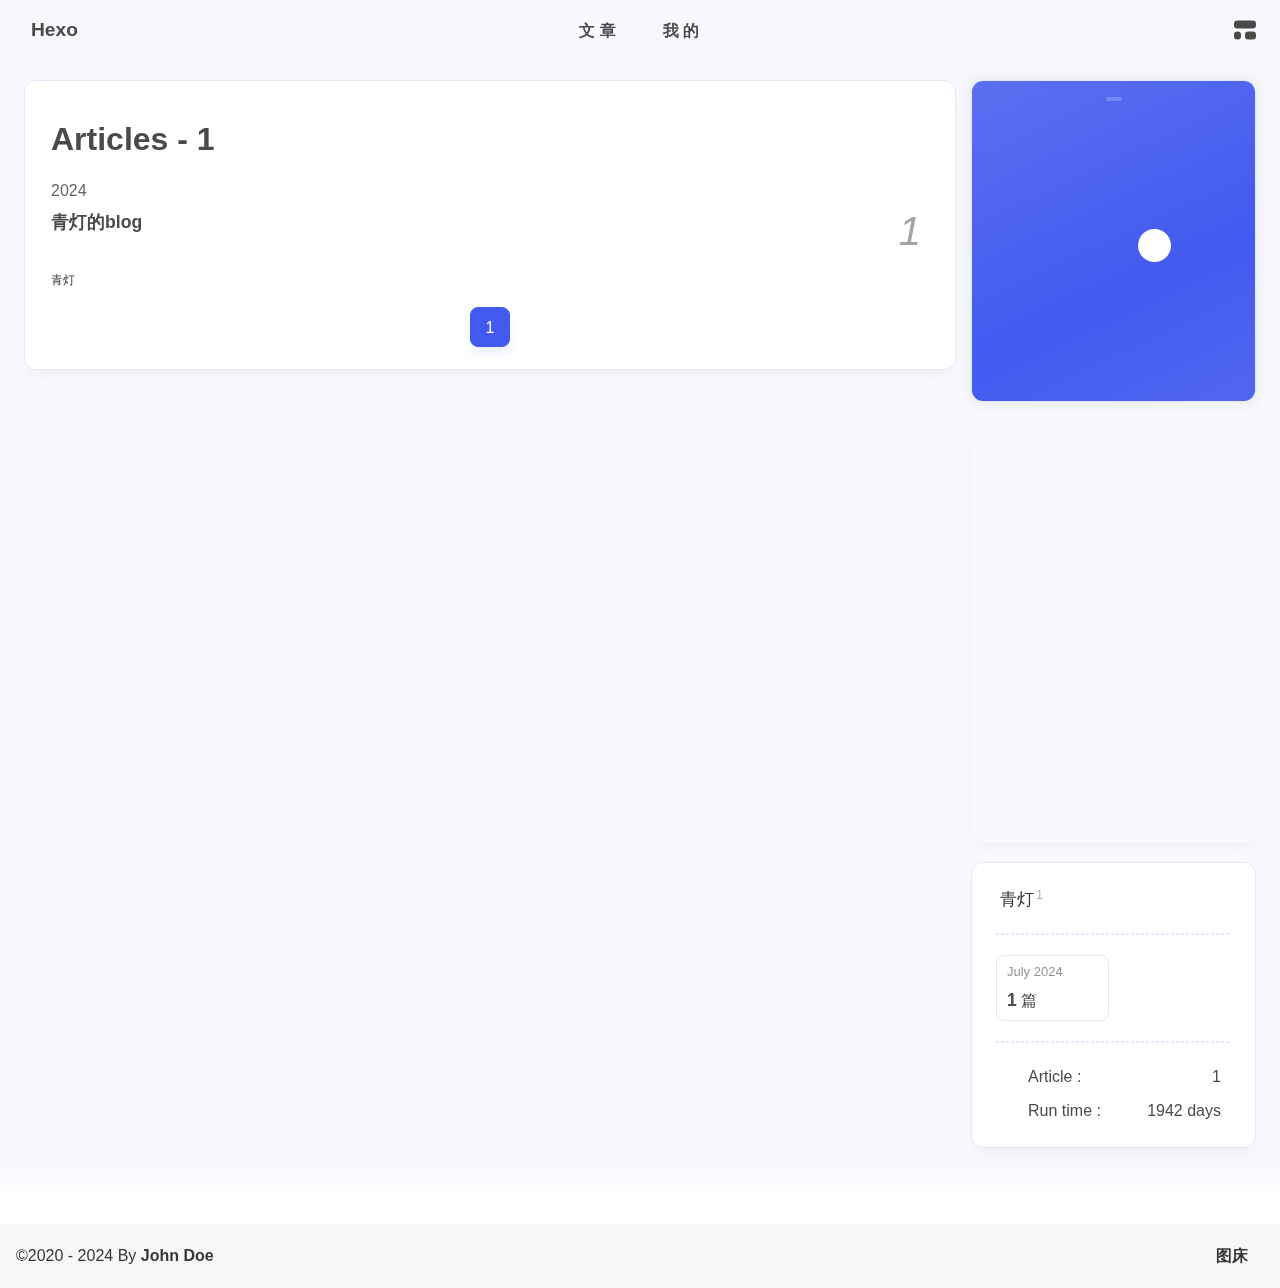
==== archives/index.html @ db9067c5 "Site updated: 2024-07-23 01:41:37" ====
<!DOCTYPE html><html lang="en" data-theme="light"><head><meta charset="UTF-8"><meta http-equiv="X-UA-Compatible" content="IE=edge"><meta name="viewport" content="width=device-width, initial-scale=1.0, user-scalable=no"><title>Archives | Hexo</title><meta name="author" content="John Doe"><meta name="copyright" content="John Doe"><meta name="format-detection" content="telephone=no"><meta name="theme-color" content="#f7f9fe"><meta name="mobile-web-app-capable" content="yes"><meta name="apple-touch-fullscreen" content="yes"><meta name="apple-mobile-web-app-title" content="Archives"><meta name="application-name" content="Archives"><meta name="apple-mobile-web-app-capable" content="yes"><meta name="apple-mobile-web-app-status-bar-style" content="#f7f9fe"><meta property="og:type" content="website"><meta property="og:title" content="Archives"><meta property="og:url" content="http://example.com/archives/index.html"><meta property="og:site_name" content="Hexo"><meta property="og:description" content="Archives"><meta property="og:locale" content="en"><meta property="og:image" content="https://img.1023qdgj.filegear-sg.me/file/e3b84be5303933b3de4b3.png"><meta property="article:author" content="John Doe"><meta property="article:tag"><meta name="twitter:card" content="summary"><meta name="twitter:image" content="https://img.1023qdgj.filegear-sg.me/file/e3b84be5303933b3de4b3.png"><meta name="description" content="Archives"><link rel="shortcut icon" href="/favicon.ico"><link rel="canonical" href="http://example.com/archives/"><link rel="preconnect" href="//cdn.cbd.int"/><meta name="google-site-verification" content="xxx"/><meta name="baidu-site-verification" content="code-xxx"/><meta name="msvalidate.01" content="xxx"/><link rel="stylesheet" href="/css/index.css"><link rel="stylesheet" href="https://cdn.cbd.int/node-snackbar@0.1.16/dist/snackbar.min.css" media="print" onload="this.media='all'"><link rel="stylesheet" href="https://cdn.cbd.int/@fancyapps/ui@5.0.28/dist/fancybox/fancybox.css" media="print" onload="this.media='all'"><script>const GLOBAL_CONFIG = {
  linkPageTop: undefined,
  peoplecanvas: {"enable":true,"img":"https://upload-bbs.miyoushe.com/upload/2023/09/03/125766904/ee23df8517f3c3e3efc4145658269c06_5714860933110284659.png"},
  postHeadAiDescription: {"enable":true,"gptName":"LQwbd","mode":"local","switchBtn":false,"btnLink":"https://afdian.net/item/886a79d4db6711eda42a52540025c377","randomNum":3,"basicWordCount":1000,"key":"xxxx","Referer":"https://xx.xx/"},
  diytitle: {"enable":true,"leaveTitle":"w(ﾟДﾟ)w 沙雕！去哪？！","backTitle":"♪(^∇^*)欢迎肥来！"},
  LA51: undefined,
  greetingBox: undefined,
  twikooEnvId: '',
  commentBarrageConfig:undefined,
  root: '/',
  preloader: {"source":3},
  friends_vue_info: undefined,
  navMusic: true,
  mainTone: {"mode":"api","api":"https://img2color-go.vercel.app/api?img=","cover_change":true},
  authorStatus: {"skills":null},
  algolia: undefined,
  localSearch: undefined,
  translate: {"defaultEncoding":2,"translateDelay":0,"msgToTraditionalChinese":"繁","msgToSimplifiedChinese":"简","rightMenuMsgToTraditionalChinese":"转为繁体","rightMenuMsgToSimplifiedChinese":"转为简体"},
  noticeOutdate: undefined,
  highlight: {"plugin":"highlight.js","highlightCopy":true,"highlightLang":true,"highlightHeightLimit":330},
  copy: {
    success: 'Copy successfully',
    error: 'Copy error',
    noSupport: 'The browser does not support'
  },
  relativeDate: {
    homepage: false,
    simplehomepage: true,
    post: false
  },
  runtime: 'days',
  date_suffix: {
    just: 'Just',
    min: 'minutes ago',
    hour: 'hours ago',
    day: 'days ago',
    month: 'months ago'
  },
  copyright: {"copy":true,"copyrightEbable":false,"limitCount":50,"languages":{"author":"Author: John Doe","link":"Link: ","source":"Source: Hexo","info":"Copyright is owned by the author. For commercial reprints, please contact the author for authorization. For non-commercial reprints, please indicate the source.","copySuccess":"Copy success, copy and reprint please mark the address of this article"}},
  lightbox: 'fancybox',
  Snackbar: {"chs_to_cht":"Traditional Chinese Activated Manually","cht_to_chs":"Simplified Chinese Activated Manually","day_to_night":"Dark Mode Activated Manually","night_to_day":"Light Mode Activated Manually","bgLight":"#425AEF","bgDark":"#1f1f1f","position":"top-center"},
  source: {
    justifiedGallery: {
      js: 'https://cdn.cbd.int/flickr-justified-gallery@2.1.2/dist/fjGallery.min.js',
      css: 'https://cdn.cbd.int/flickr-justified-gallery@2.1.2/dist/fjGallery.css'
    }
  },
  isPhotoFigcaption: false,
  islazyload: true,
  isAnchor: false,
  shortcutKey: undefined,
  autoDarkmode: true
}</script><script id="config-diff">var GLOBAL_CONFIG_SITE = {
  configTitle: 'Hexo',
  title: 'Archives',
  postAI: '',
  pageFillDescription: '',
  isPost: false,
  isHome: false,
  isHighlightShrink: false,
  isToc: false,
  postUpdate: '2024-07-23 01:41:35',
  postMainColor: '',
}</script><noscript><style type="text/css">
  #nav {
    opacity: 1
  }
  .justified-gallery img {
    opacity: 1
  }

  #recent-posts time,
  #post-meta time {
    display: inline !important
  }
</style></noscript><script>(win=>{
      win.saveToLocal = {
        set: (key, value, ttl) => {
          if (ttl === 0) return
          const now = Date.now()
          const expiry = now + ttl * 86400000
          const item = {
            value,
            expiry
          }
          localStorage.setItem(key, JSON.stringify(item))
        },
      
        get: key => {
          const itemStr = localStorage.getItem(key)
      
          if (!itemStr) {
            return undefined
          }
          const item = JSON.parse(itemStr)
          const now = Date.now()
      
          if (now > item.expiry) {
            localStorage.removeItem(key)
            return undefined
          }
          return item.value
        }
      }
    
      win.getScript = (url, attr = {}) => new Promise((resolve, reject) => {
        const script = document.createElement('script')
        script.src = url
        script.async = true
        script.onerror = reject
        script.onload = script.onreadystatechange = function() {
          const loadState = this.readyState
          if (loadState && loadState !== 'loaded' && loadState !== 'complete') return
          script.onload = script.onreadystatechange = null
          resolve()
        }

        Object.keys(attr).forEach(key => {
          script.setAttribute(key, attr[key])
        })

        document.head.appendChild(script)
      })
    
      win.getCSS = (url, id = false) => new Promise((resolve, reject) => {
        const link = document.createElement('link')
        link.rel = 'stylesheet'
        link.href = url
        if (id) link.id = id
        link.onerror = reject
        link.onload = link.onreadystatechange = function() {
          const loadState = this.readyState
          if (loadState && loadState !== 'loaded' && loadState !== 'complete') return
          link.onload = link.onreadystatechange = null
          resolve()
        }
        document.head.appendChild(link)
      })
    
      win.activateDarkMode = () => {
        document.documentElement.setAttribute('data-theme', 'dark')
        if (document.querySelector('meta[name="theme-color"]') !== null) {
          document.querySelector('meta[name="theme-color"]').setAttribute('content', '#18171d')
        }
      }
      win.activateLightMode = () => {
        document.documentElement.setAttribute('data-theme', 'light')
        if (document.querySelector('meta[name="theme-color"]') !== null) {
          document.querySelector('meta[name="theme-color"]').setAttribute('content', '#f7f9fe')
        }
      }
      const t = saveToLocal.get('theme')
    
          const isDarkMode = window.matchMedia('(prefers-color-scheme: dark)').matches
          const isLightMode = window.matchMedia('(prefers-color-scheme: light)').matches
          const isNotSpecified = window.matchMedia('(prefers-color-scheme: no-preference)').matches
          const hasNoSupport = !isDarkMode && !isLightMode && !isNotSpecified

          if (t === undefined) {
            if (isLightMode) activateLightMode()
            else if (isDarkMode) activateDarkMode()
            else if (isNotSpecified || hasNoSupport) {
              const now = new Date()
              const hour = now.getHours()
              const isNight = hour <= 6 || hour >= 18
              isNight ? activateDarkMode() : activateLightMode()
            }
            window.matchMedia('(prefers-color-scheme: dark)').addListener(e => {
              if (saveToLocal.get('theme') === undefined) {
                e.matches ? activateDarkMode() : activateLightMode()
              }
            })
          } else if (t === 'light') activateLightMode()
          else activateDarkMode()
        
      const asideStatus = saveToLocal.get('aside-status')
      if (asideStatus !== undefined) {
        if (asideStatus === 'hide') {
          document.documentElement.classList.add('hide-aside')
        } else {
          document.documentElement.classList.remove('hide-aside')
        }
      }
    
      const detectApple = () => {
        if(/iPad|iPhone|iPod|Macintosh/.test(navigator.userAgent)){
          document.documentElement.classList.add('apple')
        }
      }
      detectApple()
    })(window)</script><meta name="generator" content="Hexo 7.3.0"></head><body data-type="anzhiyu"><div id="web_bg"></div><div id="an_music_bg"></div><div id="loading-box" onclick="document.getElementById(&quot;loading-box&quot;).classList.add(&quot;loaded&quot;)"><div class="loading-bg"><img class="loading-img nolazyload" alt="加载头像" src="https://img.1023qdgj.filegear-sg.me/file/e3b84be5303933b3de4b3.png"/><div class="loading-image-dot"></div></div></div><script>const preloader = {
  endLoading: () => {
    document.getElementById('loading-box').classList.add("loaded");
  },
  initLoading: () => {
    document.getElementById('loading-box').classList.remove("loaded")
  }
}
window.addEventListener('load',()=> { preloader.endLoading() })
setTimeout(function(){preloader.endLoading();},10000)

if (true) {
  document.addEventListener('pjax:send', () => { preloader.initLoading() })
  document.addEventListener('pjax:complete', () => { preloader.endLoading() })
}</script><link rel="stylesheet" href="https://cdn.cbd.int/anzhiyu-theme-static@1.1.10/progress_bar/progress_bar.css"/><script async="async" src="https://cdn.cbd.int/pace-js@1.2.4/pace.min.js" data-pace-options="{ &quot;restartOnRequestAfter&quot;:false,&quot;eventLag&quot;:false}"></script><div class="page" id="body-wrap"><header class="not-top-img" id="page-header"><nav id="nav"><div id="nav-group"><span id="blog_name"><a id="site-name" href="/" accesskey="h"><div class="title">Hexo</div><i class="anzhiyufont anzhiyu-icon-house-chimney"></i></a></span><div class="mask-name-container"><div id="name-container"><a id="page-name" href="javascript:anzhiyu.scrollToDest(0, 500)">PAGE_NAME</a></div></div><div id="menus"><div class="menus_items"><div class="menus_item"><a class="site-page" href="javascript:void(0);"><span> 文章</span></a><ul class="menus_item_child"><li><a class="site-page child faa-parent animated-hover" href="/archives/"><i class="anzhiyufont anzhiyu-icon-box-archive faa-tada" style="font-size: 0.9em;"></i><span> 隧道</span></a></li><li><a class="site-page child faa-parent animated-hover" href="/categories/"><i class="anzhiyufont anzhiyu-icon-shapes faa-tada" style="font-size: 0.9em;"></i><span> 分类</span></a></li><li><a class="site-page child faa-parent animated-hover" href="/tags/"><i class="anzhiyufont anzhiyu-icon-tags faa-tada" style="font-size: 0.9em;"></i><span> 标签</span></a></li></ul></div><div class="menus_item"><a class="site-page" href="javascript:void(0);"><span> 我的</span></a><ul class="menus_item_child"><li><a class="site-page child faa-parent animated-hover" href="/music/"><i class="anzhiyufont anzhiyu-icon-music faa-tada" style="font-size: 0.9em;"></i><span> 音乐馆</span></a></li><li><a class="site-page child faa-parent animated-hover" href="/bangumis/"><i class="anzhiyufont anzhiyu-icon-bilibili faa-tada" style="font-size: 0.9em;"></i><span> 追番页</span></a></li><li><a class="site-page child faa-parent animated-hover" href="/album/"><i class="anzhiyufont anzhiyu-icon-images faa-tada" style="font-size: 0.9em;"></i><span> 相册集</span></a></li><li><a class="site-page child faa-parent animated-hover" href="/air-conditioner/"><i class="anzhiyufont anzhiyu-icon-fan faa-tada" style="font-size: 0.9em;"></i><span> 小空调</span></a></li></ul></div></div></div><div id="nav-right"><div class="nav-button" id="randomPost_button"><a class="site-page" onclick="toRandomPost()" title="随机前往一个文章" href="javascript:void(0);"><i class="anzhiyufont anzhiyu-icon-dice"></i></a></div><input id="center-console" type="checkbox"/><label class="widget" for="center-console" title="中控台" onclick="anzhiyu.switchConsole();"><i class="left"></i><i class="widget center"></i><i class="widget right"></i></label><div id="console"><div class="console-card-group-reward"><ul class="reward-all console-card"><li class="reward-item"><a href="https://img.1023qdgj.filegear-sg.me/file/df05a58ebeea45a835652.jpg" target="_blank"><img class="post-qr-code-img" alt="微信" src= "[data-uri]" onerror="this.onerror=null,this.src=&quot;/img/404.jpg&quot;" data-lazy-src="https://img.1023qdgj.filegear-sg.me/file/df05a58ebeea45a835652.jpg"/></a><div class="post-qr-code-desc">微信</div></li><li class="reward-item"><a href="https://img.1023qdgj.filegear-sg.me/file/121c579d542caff5b04d5.jpg" target="_blank"><img class="post-qr-code-img" alt="支付宝" src= "[data-uri]" onerror="this.onerror=null,this.src=&quot;/img/404.jpg&quot;" data-lazy-src="https://img.1023qdgj.filegear-sg.me/file/121c579d542caff5b04d5.jpg"/></a><div class="post-qr-code-desc">支付宝</div></li></ul></div><div class="console-card-group"><div class="console-card-group-left"><div class="console-card" id="card-newest-comments"><div class="card-content"><div class="author-content-item-tips">互动</div><span class="author-content-item-title"> Newest Comments</span></div><div class="aside-list"><span>loading...</span></div></div></div><div class="console-card-group-right"><div class="console-card tags"><div class="card-content"><div class="author-content-item-tips">兴趣点</div><span class="author-content-item-title">寻找你感兴趣的领域</span><div class="card-tags"><div class="item-headline"></div><div class="card-tag-cloud"><a href="/tags/%E9%9D%92%E7%81%AF/" style="font-size: 1.05rem;">青灯<sup>1</sup></a></div></div><hr/></div></div><div class="console-card history"><div class="item-headline"><i class="anzhiyufont anzhiyu-icon-box-archiv"></i><span>文章</span></div><div class="card-archives"><div class="item-headline"><i class="anzhiyufont anzhiyu-icon-archive"></i><span>Archives</span></div><ul class="card-archive-list"><li class="card-archive-list-item"><a class="card-archive-list-link" href="/archives/2024/07/"><span class="card-archive-list-date">July 2024</span><div class="card-archive-list-count-group"><span class="card-archive-list-count">1</span><span>篇</span></div></a></li></ul></div><hr/></div></div></div><div class="button-group"><div class="console-btn-item"><a class="darkmode_switchbutton" title="显示模式切换" href="javascript:void(0);"><i class="anzhiyufont anzhiyu-icon-moon"></i></a></div><div class="console-btn-item" id="consoleHideAside" onclick="anzhiyu.hideAsideBtn()" title="边栏显示控制"><a class="asideSwitch"><i class="anzhiyufont anzhiyu-icon-arrows-left-right"></i></a></div><div class="console-btn-item" id="consoleMusic" onclick="anzhiyu.musicToggle()" title="音乐开关"><a class="music-switch"><i class="anzhiyufont anzhiyu-icon-music"></i></a></div></div><div class="console-mask" onclick="anzhiyu.hideConsole()" href="javascript:void(0);"></div></div><div class="nav-button" id="nav-totop"><a class="totopbtn" href="javascript:void(0);"><i class="anzhiyufont anzhiyu-icon-arrow-up"></i><span id="percent" onclick="anzhiyu.scrollToDest(0,500)">0</span></a></div><div id="toggle-menu"><a class="site-page" href="javascript:void(0);" title="切换"><i class="anzhiyufont anzhiyu-icon-bars"></i></a></div></div></div></nav></header><main id="blog-container"><div class="layout" id="content-inner"><div id="archive"><div class="article-sort-title">Articles - 1</div><div class="article-sort"><div class="article-sort-item year"><span>2024</span></div><div class="article-sort-item no-article-cover"><div class="article-sort-item-info"><a class="article-sort-item-title" href="/2024/07/17/%E9%9D%92%E7%81%AF%E7%9A%84blog/" title="青灯的blog">青灯的blog</a><span class="article-sort-item-index">1</span><div class="article-meta-wrap"><span class="article-sort-item-tags"><a class="article-meta__tags" href="/tags/%E9%9D%92%E7%81%AF/" tabindex="-1"> <span> <i class="anzhiyufont anzhiyu-icon-hashtag"></i>青灯</span></a></span><div class="article-sort-item-time"><i class="anzhiyufont anzhiyu-icon-calendar-alt"></i><time class="post-meta-date-created" datetime="2024-07-17T13:26:16.000Z" title="Created 2024-07-17 21:26:16">2024-07-17</time></div></div></div></div></div><nav id="pagination"><div class="pagination"><span class="page-number current">1</span></div></nav></div><div class="aside-content" id="aside-content"><div class="card-widget card-info"><div class="card-content"><div class="author-info__sayhi" id="author-info__sayhi" onclick="anzhiyu.changeSayHelloText()"></div><div class="author-info-avatar"><img class="avatar-img" src= "[data-uri]" onerror="this.onerror=null,this.src=&quot;/img/404.jpg&quot;" data-lazy-src="https://img.1023qdgj.filegear-sg.me/file/e3b84be5303933b3de4b3.png" onerror="this.onerror=null;this.src='/img/friend_404.gif'" alt="avatar"/><div class="author-status"><img class="g-status" src= "[data-uri]" onerror="this.onerror=null,this.src=&quot;/img/404.jpg&quot;" data-lazy-src="https://cdn.jsdelivr.net/gh/zc998800/cdn/face/gif/m20.gif" alt="status"/></div></div><div class="author-info__description"></div></div></div><div class="card-widget anzhiyu-right-widget" id="card-wechat" onclick="null"><div id="flip-wrapper"><div id="flip-content"><div class="face" style="background: url(https://telegraph-image-b6i.pages.dev/file/7848935149db1f6d1d839.png) center center / 100% no-repeat"></div><div class="back face" style="background: url(https://telegraph-image-b6i.pages.dev/file/08dd8e1e0c6928d70edd3.jpg) center center / 100% no-repeat"></div></div></div></div><div class="sticky_layout"><div class="card-widget"><div class="card-tags"><div class="item-headline"></div><div class="card-tag-cloud"><a href="/tags/%E9%9D%92%E7%81%AF/" style="font-size: 1.05rem;">青灯<sup>1</sup></a></div></div><hr/><div class="card-archives"><div class="item-headline"><i class="anzhiyufont anzhiyu-icon-archive"></i><span>Archives</span></div><ul class="card-archive-list"><li class="card-archive-list-item"><a class="card-archive-list-link" href="/archives/2024/07/"><span class="card-archive-list-date">July 2024</span><div class="card-archive-list-count-group"><span class="card-archive-list-count">1</span><span>篇</span></div></a></li></ul></div><hr/><div class="card-webinfo"><div class="item-headline"><i class="anzhiyufont anzhiyu-icon-chart-line"></i><span>Info</span></div><div class="webinfo"><div class="webinfo-item"><div class="webinfo-item-title"><i class="anzhiyufont anzhiyu-icon-file-lines"></i><div class="item-name">Article :</div></div><div class="item-count">1</div></div><div class="webinfo-item"><div class="webinfo-item-title"><i class="anzhiyufont anzhiyu-icon-stopwatch"></i><div class="item-name">Run time :</div></div><div class="item-count" id="runtimeshow" data-publishDate="2021-03-31T16:00:00.000Z"><i class="anzhiyufont anzhiyu-icon-spinner anzhiyu-spin"></i></div></div></div></div></div></div></div></div></main><footer id="footer"><div id="footer-wrap"></div><div id="footer-bar"><div class="footer-bar-links"><div class="footer-bar-left"><div id="footer-bar-tips"><div class="copyright">&copy;2020 - 2024 By <a class="footer-bar-link" href="/" title="John Doe" target="_blank">John Doe</a></div></div><div id="footer-type-tips"></div></div><div class="footer-bar-right"><a class="footer-bar-link" target="_blank" rel="noopener" href="https://img.1023qdgj.filegear-sg.me" title="图床">图床</a></div></div></div></footer></div><div id="sidebar"><div id="menu-mask"></div><div id="sidebar-menus"><div class="sidebar-site-data site-data is-center"><a href="/archives/" title="archive"><div class="headline">Articles</div><div class="length-num">1</div></a><a href="/tags/" title="tag"><div class="headline">Tags</div><div class="length-num">1</div></a><a href="/categories/" title="category"><div class="headline">Categories</div><div class="length-num">0</div></a></div><span class="sidebar-menu-item-title">Function</span><div class="sidebar-menu-item"><a class="darkmode_switchbutton menu-child" href="javascript:void(0);" title="Display Mode"><i class="anzhiyufont anzhiyu-icon-circle-half-stroke"></i><span>Display Mode</span></a></div><div class="back-menu-list-groups"><div class="back-menu-list-group"><div class="back-menu-list-title">网页</div><div class="back-menu-list"><a class="back-menu-item" target="_blank" rel="noopener" href="https://github.com/LQwbd/" title="青灯的GitHub"><img class="back-menu-item-icon" src= "[data-uri]" onerror="this.onerror=null,this.src=&quot;/img/404.jpg&quot;" data-lazy-src="/img/favicon.ico" alt="青灯的GitHub"/><span class="back-menu-item-text">青灯的GitHub</span></a></div></div><div class="back-menu-list-group"><div class="back-menu-list-title">项目</div><div class="back-menu-list"><a class="back-menu-item" target="_blank" rel="noopener" href="https://img.1023qdgj.filegear-sg.me/" title="青灯的图床"><img class="back-menu-item-icon" src= "[data-uri]" onerror="this.onerror=null,this.src=&quot;/img/404.jpg&quot;" data-lazy-src="https://image.anheyu.com/favicon.ico" alt="青灯的图床"/><span class="back-menu-item-text">青灯的图床</span></a></div></div></div><div class="menus_items"><div class="menus_item"><a class="site-page" href="javascript:void(0);"><span> 文章</span></a><ul class="menus_item_child"><li><a class="site-page child faa-parent animated-hover" href="/archives/"><i class="anzhiyufont anzhiyu-icon-box-archive faa-tada" style="font-size: 0.9em;"></i><span> 隧道</span></a></li><li><a class="site-page child faa-parent animated-hover" href="/categories/"><i class="anzhiyufont anzhiyu-icon-shapes faa-tada" style="font-size: 0.9em;"></i><span> 分类</span></a></li><li><a class="site-page child faa-parent animated-hover" href="/tags/"><i class="anzhiyufont anzhiyu-icon-tags faa-tada" style="font-size: 0.9em;"></i><span> 标签</span></a></li></ul></div><div class="menus_item"><a class="site-page" href="javascript:void(0);"><span> 我的</span></a><ul class="menus_item_child"><li><a class="site-page child faa-parent animated-hover" href="/music/"><i class="anzhiyufont anzhiyu-icon-music faa-tada" style="font-size: 0.9em;"></i><span> 音乐馆</span></a></li><li><a class="site-page child faa-parent animated-hover" href="/bangumis/"><i class="anzhiyufont anzhiyu-icon-bilibili faa-tada" style="font-size: 0.9em;"></i><span> 追番页</span></a></li><li><a class="site-page child faa-parent animated-hover" href="/album/"><i class="anzhiyufont anzhiyu-icon-images faa-tada" style="font-size: 0.9em;"></i><span> 相册集</span></a></li><li><a class="site-page child faa-parent animated-hover" href="/air-conditioner/"><i class="anzhiyufont anzhiyu-icon-fan faa-tada" style="font-size: 0.9em;"></i><span> 小空调</span></a></li></ul></div></div><span class="sidebar-menu-item-title">标签</span><div class="card-tags"><div class="item-headline"></div><div class="card-tag-cloud"><a href="/tags/%E9%9D%92%E7%81%AF/" style="font-size: 0.88rem;">青灯<sup>1</sup></a></div></div><hr/></div></div><div id="rightside"><div id="rightside-config-hide"><button id="translateLink" type="button" title="Switch Between Traditional Chinese And Simplified Chinese">繁</button><button id="darkmode" type="button" title="Switch Between Light And Dark Mode"><i class="anzhiyufont anzhiyu-icon-circle-half-stroke"></i></button><button id="hide-aside-btn" type="button" title="Toggle between single-column and double-column"><i class="anzhiyufont anzhiyu-icon-arrows-left-right"></i></button></div><div id="rightside-config-show"><button id="rightside-config" type="button" title="Setting"><i class="anzhiyufont anzhiyu-icon-gear"></i></button><button id="go-up" type="button" title="Back To Top"><i class="anzhiyufont anzhiyu-icon-arrow-up"></i></button></div></div><div id="nav-music"><a id="nav-music-hoverTips" onclick="anzhiyu.musicToggle()" accesskey="m">播放音乐</a><div id="console-music-bg"></div><meting-js id="1207997785" server="netease" type="playlist" mutex="true" preload="none" theme="var(--anzhiyu-main)" data-lrctype="0" order="random" volume="0.7"></meting-js></div><div id="rightMenu"><div class="rightMenu-group rightMenu-small"><div class="rightMenu-item" id="menu-backward"><i class="anzhiyufont anzhiyu-icon-arrow-left"></i></div><div class="rightMenu-item" id="menu-forward"><i class="anzhiyufont anzhiyu-icon-arrow-right"></i></div><div class="rightMenu-item" id="menu-refresh"><i class="anzhiyufont anzhiyu-icon-arrow-rotate-right" style="font-size: 1rem;"></i></div><div class="rightMenu-item" id="menu-top"><i class="anzhiyufont anzhiyu-icon-arrow-up"></i></div></div><div class="rightMenu-group rightMenu-line rightMenuPlugin"><div class="rightMenu-item" id="menu-copytext"><i class="anzhiyufont anzhiyu-icon-copy"></i><span>复制选中文本</span></div><div class="rightMenu-item" id="menu-pastetext"><i class="anzhiyufont anzhiyu-icon-paste"></i><span>粘贴文本</span></div><a class="rightMenu-item" id="menu-commenttext"><i class="anzhiyufont anzhiyu-icon-comment-medical"></i><span>引用到评论</span></a><div class="rightMenu-item" id="menu-newwindow"><i class="anzhiyufont anzhiyu-icon-window-restore"></i><span>新窗口打开</span></div><div class="rightMenu-item" id="menu-copylink"><i class="anzhiyufont anzhiyu-icon-link"></i><span>复制链接地址</span></div><div class="rightMenu-item" id="menu-copyimg"><i class="anzhiyufont anzhiyu-icon-images"></i><span>复制此图片</span></div><div class="rightMenu-item" id="menu-downloadimg"><i class="anzhiyufont anzhiyu-icon-download"></i><span>下载此图片</span></div><div class="rightMenu-item" id="menu-newwindowimg"><i class="anzhiyufont anzhiyu-icon-window-restore"></i><span>新窗口打开图片</span></div><div class="rightMenu-item" id="menu-search"><i class="anzhiyufont anzhiyu-icon-magnifying-glass"></i><span>站内搜索</span></div><div class="rightMenu-item" id="menu-searchBaidu"><i class="anzhiyufont anzhiyu-icon-magnifying-glass"></i><span>百度搜索</span></div><div class="rightMenu-item" id="menu-music-toggle"><i class="anzhiyufont anzhiyu-icon-play"></i><span>播放音乐</span></div><div class="rightMenu-item" id="menu-music-back"><i class="anzhiyufont anzhiyu-icon-backward"></i><span>切换到上一首</span></div><div class="rightMenu-item" id="menu-music-forward"><i class="anzhiyufont anzhiyu-icon-forward"></i><span>切换到下一首</span></div><div class="rightMenu-item" id="menu-music-playlist" onclick="window.open(&quot;https://y.qq.com/n/ryqq/playlist/1207997785&quot;, &quot;_blank&quot;);" style="display: none;"><i class="anzhiyufont anzhiyu-icon-radio"></i><span>查看所有歌曲</span></div><div class="rightMenu-item" id="menu-music-copyMusicName"><i class="anzhiyufont anzhiyu-icon-copy"></i><span>复制歌名</span></div></div><div class="rightMenu-group rightMenu-line rightMenuOther"><a class="rightMenu-item menu-link" id="menu-randomPost"><i class="anzhiyufont anzhiyu-icon-shuffle"></i><span>随便逛逛</span></a><a class="rightMenu-item menu-link" href="/categories/"><i class="anzhiyufont anzhiyu-icon-cube"></i><span>博客分类</span></a><a class="rightMenu-item menu-link" href="/tags/"><i class="anzhiyufont anzhiyu-icon-tags"></i><span>文章标签</span></a></div><div class="rightMenu-group rightMenu-line rightMenuOther"><a class="rightMenu-item" id="menu-copy" href="javascript:void(0);"><i class="anzhiyufont anzhiyu-icon-copy"></i><span>复制地址</span></a><a class="rightMenu-item" id="menu-commentBarrage" href="javascript:void(0);"><i class="anzhiyufont anzhiyu-icon-message"></i><span class="menu-commentBarrage-text">关闭热评</span></a><a class="rightMenu-item" id="menu-darkmode" href="javascript:void(0);"><i class="anzhiyufont anzhiyu-icon-circle-half-stroke"></i><span class="menu-darkmode-text">深色模式</span></a><a class="rightMenu-item" id="menu-translate" href="javascript:void(0);"><i class="anzhiyufont anzhiyu-icon-language"></i><span>轉為繁體</span></a></div></div><div id="rightmenu-mask"></div><div><script src="/js/utils.js"></script><script src="/js/main.js"></script><script src="/js/tw_cn.js"></script><script src="https://cdn.cbd.int/@fancyapps/ui@5.0.28/dist/fancybox/fancybox.umd.js"></script><script src="https://cdn.cbd.int/instant.page@5.2.0/instantpage.js" type="module"></script><script src="https://cdn.cbd.int/vanilla-lazyload@17.8.5/dist/lazyload.iife.min.js"></script><script src="https://cdn.cbd.int/node-snackbar@0.1.16/dist/snackbar.min.js"></script><canvas id="universe"></canvas><script async src="https://npm.elemecdn.com/anzhiyu-theme-static@1.0.0/dark/dark.js"></script><script>// 消除控制台打印
var HoldLog = console.log;
console.log = function () {};
let now1 = new Date();
queueMicrotask(() => {
  const Log = function () {
    HoldLog.apply(console, arguments);
  }; //在恢复前输出日志
  const grt = new Date("07/07/2024 00:00:00"); //此处修改你的建站时间或者网站上线时间
  now1.setTime(now1.getTime() + 250);
  const days = (now1 - grt) / 1000 / 60 / 60 / 24;
  const dnum = Math.floor(days);
  const ascll = [
    `欢迎使用安知鱼!`,
    `生活明朗, 万物可爱`,
    `
        
       █████╗ ███╗   ██╗███████╗██╗  ██╗██╗██╗   ██╗██╗   ██╗
      ██╔══██╗████╗  ██║╚══███╔╝██║  ██║██║╚██╗ ██╔╝██║   ██║
      ███████║██╔██╗ ██║  ███╔╝ ███████║██║ ╚████╔╝ ██║   ██║
      ██╔══██║██║╚██╗██║ ███╔╝  ██╔══██║██║  ╚██╔╝  ██║   ██║
      ██║  ██║██║ ╚████║███████╗██║  ██║██║   ██║   ╚██████╔╝
      ╚═╝  ╚═╝╚═╝  ╚═══╝╚══════╝╚═╝  ╚═╝╚═╝   ╚═╝    ╚═════╝
        
        `,
    "已上线",
    dnum,
    "天",
    "©2020 By 安知鱼 V1.6.12",
  ];
  const ascll2 = [`NCC2-036`, `调用前置摄像头拍照成功，识别为【小笨蛋】.`, `Photo captured: `, `🤪`];

  setTimeout(
    Log.bind(
      console,
      `\n%c${ascll[0]} %c ${ascll[1]} %c ${ascll[2]} %c${ascll[3]}%c ${ascll[4]}%c ${ascll[5]}\n\n%c ${ascll[6]}\n`,
      "color:#425AEF",
      "",
      "color:#425AEF",
      "color:#425AEF",
      "",
      "color:#425AEF",
      ""
    )
  );
  setTimeout(
    Log.bind(
      console,
      `%c ${ascll2[0]} %c ${ascll2[1]} %c \n${ascll2[2]} %c\n${ascll2[3]}\n`,
      "color:white; background-color:#4fd953",
      "",
      "",
      'background:url("https://npm.elemecdn.com/anzhiyu-blog@1.1.6/img/post/common/tinggge.gif") no-repeat;font-size:450%'
    )
  );

  setTimeout(Log.bind(console, "%c WELCOME %c 你好，小笨蛋.", "color:white; background-color:#4f90d9", ""));

  setTimeout(
    console.warn.bind(
      console,
      "%c ⚡ Powered by 安知鱼 %c 你正在访问 John Doe 的博客.",
      "color:white; background-color:#f0ad4e",
      ""
    )
  );

  setTimeout(Log.bind(console, "%c W23-12 %c 你已打开控制台.", "color:white; background-color:#4f90d9", ""));

  setTimeout(
    console.warn.bind(console, "%c S013-782 %c 你现在正处于监控中.", "color:white; background-color:#d9534f", "")
  );
});</script><script async src="/anzhiyu/random.js"></script><div class="js-pjax"><input type="hidden" name="page-type" id="page-type" value="anzhiyu"></div><script>var visitorMail = "";
</script><script async data-pjax src="https://cdn.cbd.int/anzhiyu-theme-static@1.0.0/waterfall/waterfall.js"></script><script src="https://lf3-cdn-tos.bytecdntp.com/cdn/expire-1-M/qrcodejs/1.0.0/qrcode.min.js"></script><link rel="stylesheet" href="https://cdn.cbd.int/anzhiyu-theme-static@1.1.9/icon/ali_iconfont_css.css"><canvas class="fireworks" mobile="true"></canvas><script src="https://cdn.cbd.int/butterfly-extsrc@1.1.3/dist/fireworks.min.js"></script><script defer="defer" id="fluttering_ribbon" mobile="true" src="https://cdn.cbd.int/butterfly-extsrc@1.1.3/dist/canvas-fluttering-ribbon.min.js"></script><link rel="stylesheet" href="https://cdn.cbd.int/anzhiyu-theme-static@1.0.0/aplayer/APlayer.min.css" media="print" onload="this.media='all'"><script src="https://cdn.cbd.int/anzhiyu-blog-static@1.0.1/js/APlayer.min.js"></script><script src="https://cdn.cbd.int/hexo-anzhiyu-music@1.0.1/assets/js/Meting2.min.js"></script><script src="https://cdn.cbd.int/pjax@0.2.8/pjax.min.js"></script><script>let pjaxSelectors = ["head > title","#config-diff","#body-wrap","#rightside-config-hide","#rightside-config-show",".js-pjax"]
var pjax = new Pjax({
  elements: 'a:not([target="_blank"])',
  selectors: pjaxSelectors,
  cacheBust: false,
  analytics: false,
  scrollRestoration: false
})

document.addEventListener('pjax:send', function () {
  // removeEventListener scroll 
  anzhiyu.removeGlobalFnEvent('pjax')
  anzhiyu.removeGlobalFnEvent('themeChange')

  document.getElementById('rightside').classList.remove('rightside-show')
  
  if (window.aplayers) {
    for (let i = 0; i < window.aplayers.length; i++) {
      if (!window.aplayers[i].options.fixed) {
        window.aplayers[i].destroy()
      }
    }
  }

  typeof typed === 'object' && typed.destroy()

  //reset readmode
  const $bodyClassList = document.body.classList
  $bodyClassList.contains('read-mode') && $bodyClassList.remove('read-mode')
})

document.addEventListener('pjax:complete', function () {
  window.refreshFn()

  document.querySelectorAll('script[data-pjax]').forEach(item => {
    const newScript = document.createElement('script')
    const content = item.text || item.textContent || item.innerHTML || ""
    Array.from(item.attributes).forEach(attr => newScript.setAttribute(attr.name, attr.value))
    newScript.appendChild(document.createTextNode(content))
    item.parentNode.replaceChild(newScript, item)
  })

  GLOBAL_CONFIG.islazyload && window.lazyLoadInstance.update()

  typeof panguInit === 'function' && panguInit()

  // google analytics
  typeof gtag === 'function' && gtag('config', '', {'page_path': window.location.pathname});

  // baidu analytics
  typeof _hmt === 'object' && _hmt.push(['_trackPageview',window.location.pathname]);

  typeof loadMeting === 'function' && document.getElementsByClassName('aplayer').length && loadMeting()

  // prismjs
  typeof Prism === 'object' && Prism.highlightAll()
})

document.addEventListener('pjax:error', e => {
  if (e.request.status === 404) {
    pjax.loadUrl('/404.html')
  }
})</script><script charset="UTF-8" src="https://cdn.cbd.int/anzhiyu-theme-static@1.1.5/accesskey/accesskey.js"></script></div><div id="popup-window"><div class="popup-window-title">通知</div><div class="popup-window-divider"></div><div class="popup-window-content"><div class="popup-tip">你好呀</div><div class="popup-link"><i class="anzhiyufont anzhiyu-icon-arrow-circle-right"></i></div></div></div></body></html>
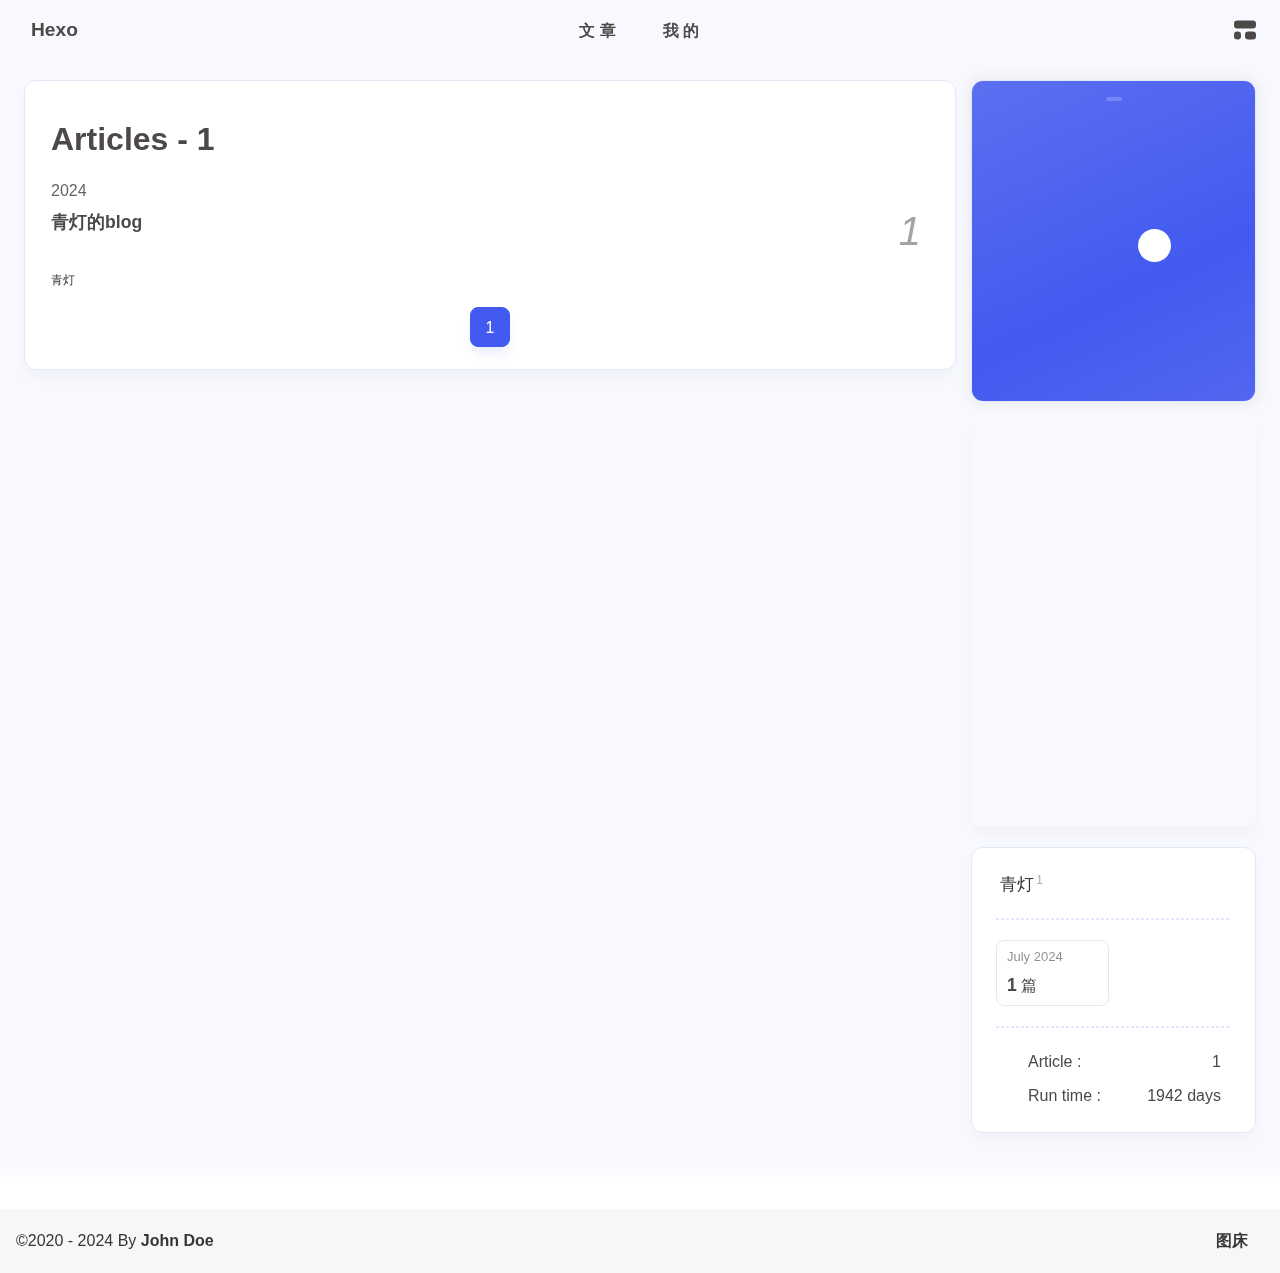
==== commit bf4c1eaa: "Site updated: 2024-07-23 01:42:39" ====
--- a/archives/index.html
+++ b/archives/index.html
@@ -59,7 +59,7 @@
   isHome: false,
   isHighlightShrink: false,
   isToc: false,
-  postUpdate: '2024-07-23 01:41:35',
+  postUpdate: '2024-07-23 01:42:37',
   postMainColor: '',
 }</script><noscript><style type="text/css">
   #nav {
--- a/css/index.css
+++ b/css/index.css
@@ -20444,7 +20444,7 @@
   padding: 0;
   cursor: pointer;
   border: none;
-  height: 420px;
+  height: 405px;
 }
 [data-theme="dark"] #aside-content .card-widget#card-wechat {
   background-color: #ffffff00;
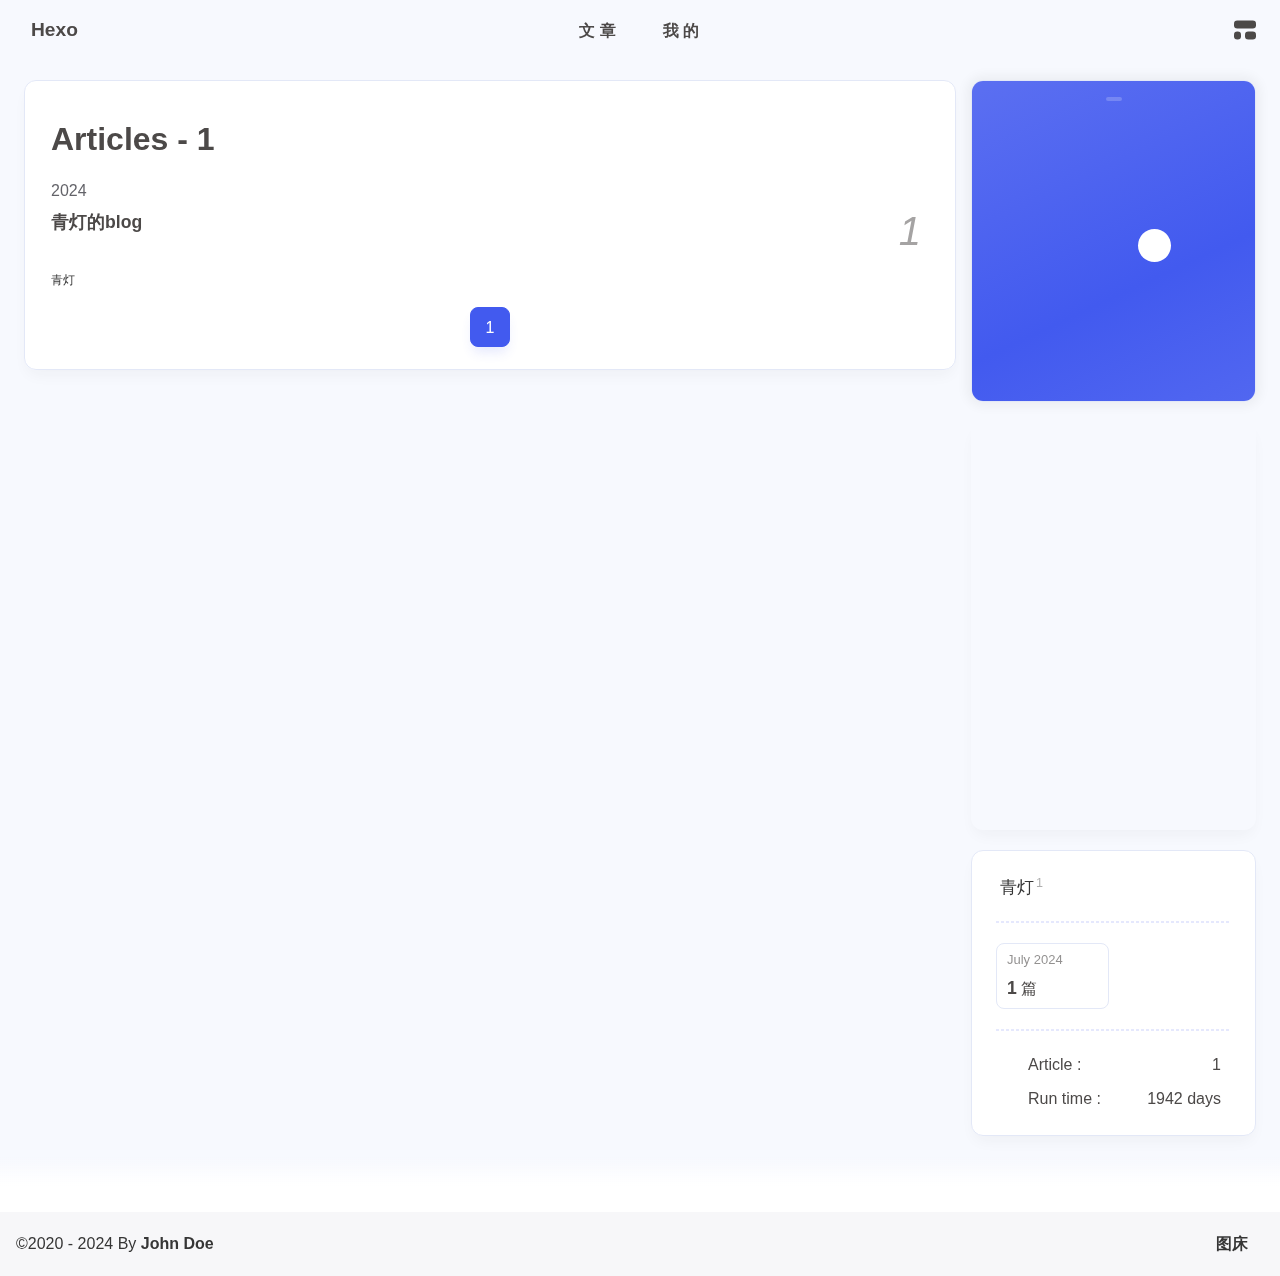
==== commit e279d7e7: "Site updated: 2024-07-23 01:44:38" ====
--- a/archives/index.html
+++ b/archives/index.html
@@ -59,7 +59,7 @@
   isHome: false,
   isHighlightShrink: false,
   isToc: false,
-  postUpdate: '2024-07-23 01:42:37',
+  postUpdate: '2024-07-23 01:44:36',
   postMainColor: '',
 }</script><noscript><style type="text/css">
   #nav {
--- a/css/index.css
+++ b/css/index.css
@@ -20444,7 +20444,7 @@
   padding: 0;
   cursor: pointer;
   border: none;
-  height: 405px;
+  height: 408px;
 }
 [data-theme="dark"] #aside-content .card-widget#card-wechat {
   background-color: #ffffff00;
@@ -20459,7 +20459,7 @@
 #flip-wrapper {
   position: relative;
   width: 350px;
-  height: 420px;
+  height: 408px;
   z-index: 1;
 }
 #flip-content {
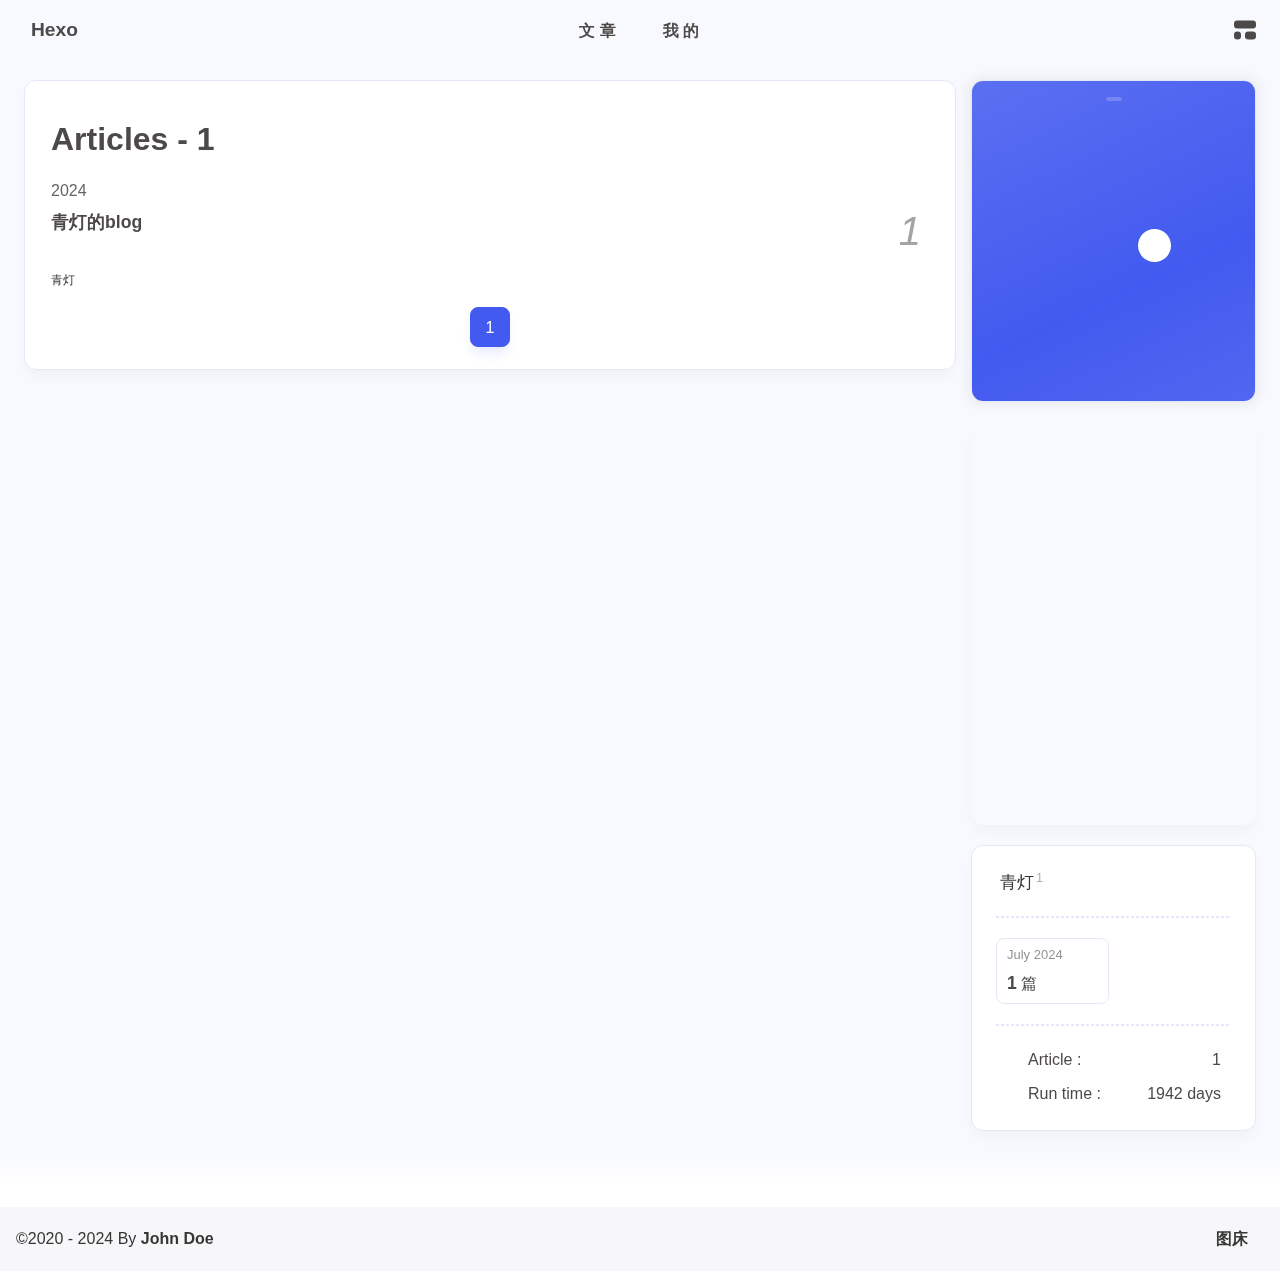
==== commit 57f3043d: "Site updated: 2024-07-23 01:45:33" ====
--- a/archives/index.html
+++ b/archives/index.html
@@ -59,7 +59,7 @@
   isHome: false,
   isHighlightShrink: false,
   isToc: false,
-  postUpdate: '2024-07-23 01:44:36',
+  postUpdate: '2024-07-23 01:45:31',
   postMainColor: '',
 }</script><noscript><style type="text/css">
   #nav {
--- a/css/index.css
+++ b/css/index.css
@@ -20444,7 +20444,7 @@
   padding: 0;
   cursor: pointer;
   border: none;
-  height: 408px;
+  height: 403px;
 }
 [data-theme="dark"] #aside-content .card-widget#card-wechat {
   background-color: #ffffff00;
@@ -20459,7 +20459,7 @@
 #flip-wrapper {
   position: relative;
   width: 350px;
-  height: 408px;
+  height: 403px;
   z-index: 1;
 }
 #flip-content {
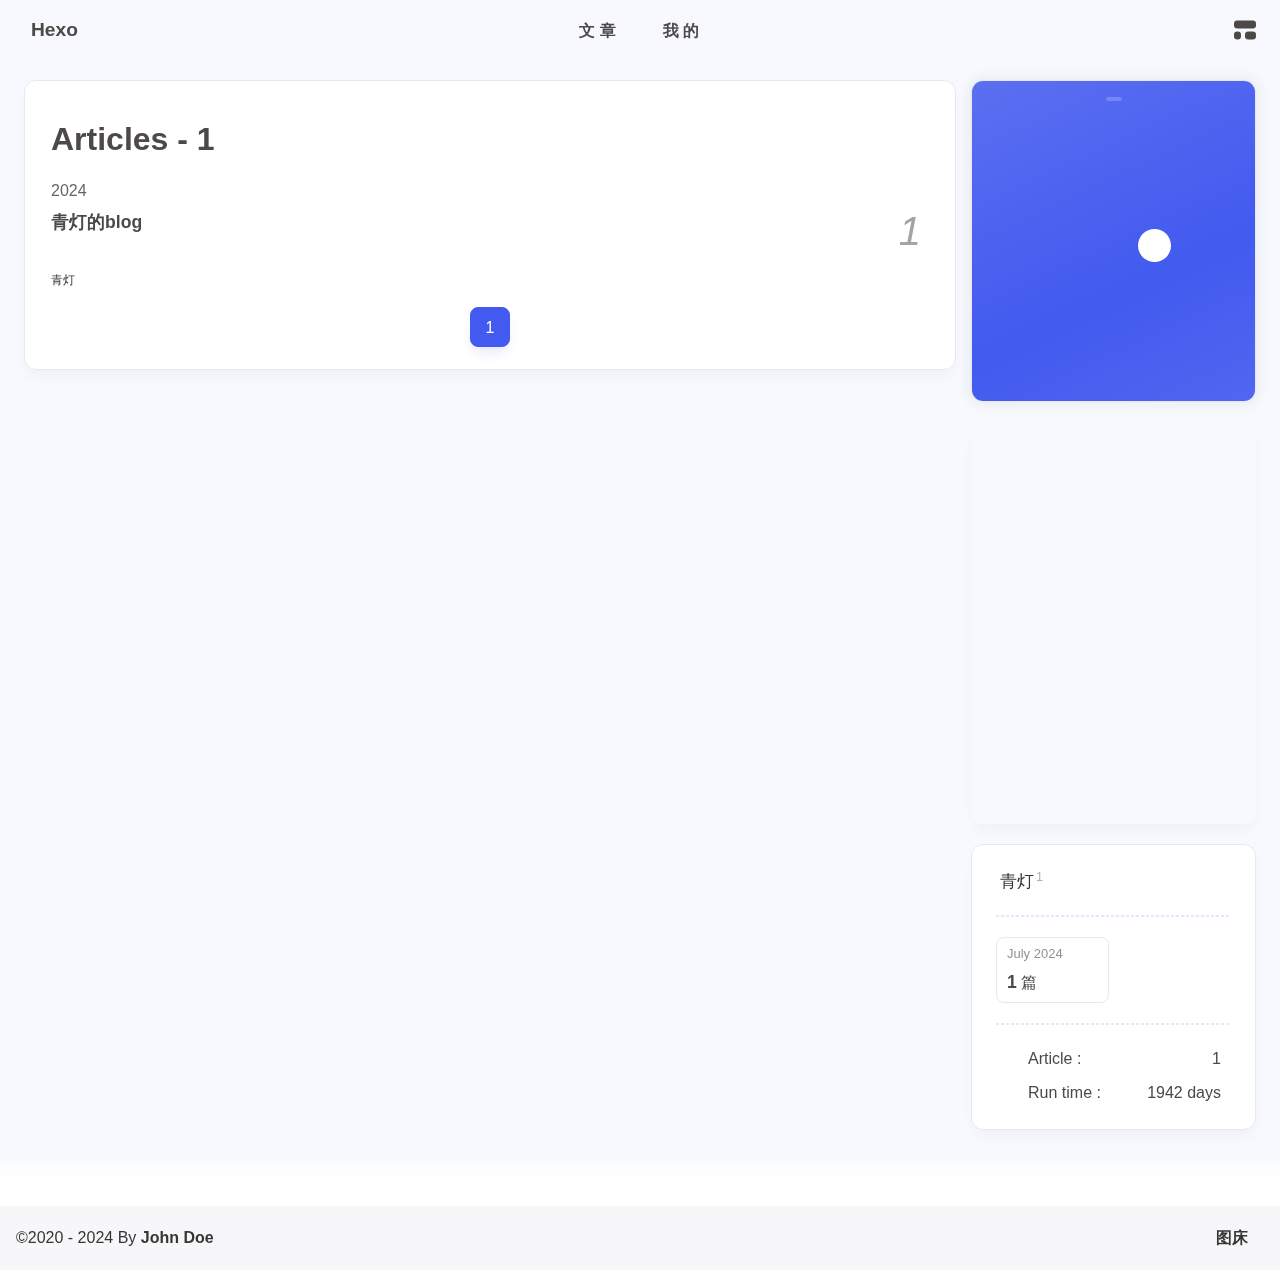
==== commit 9d566a79: "Site updated: 2024-07-23 01:46:28" ====
--- a/archives/index.html
+++ b/archives/index.html
@@ -59,7 +59,7 @@
   isHome: false,
   isHighlightShrink: false,
   isToc: false,
-  postUpdate: '2024-07-23 01:45:31',
+  postUpdate: '2024-07-23 01:46:26',
   postMainColor: '',
 }</script><noscript><style type="text/css">
   #nav {
--- a/css/index.css
+++ b/css/index.css
@@ -20444,7 +20444,7 @@
   padding: 0;
   cursor: pointer;
   border: none;
-  height: 403px;
+  height: 402px;
 }
 [data-theme="dark"] #aside-content .card-widget#card-wechat {
   background-color: #ffffff00;
@@ -20459,7 +20459,7 @@
 #flip-wrapper {
   position: relative;
   width: 350px;
-  height: 403px;
+  height: 402px;
   z-index: 1;
 }
 #flip-content {
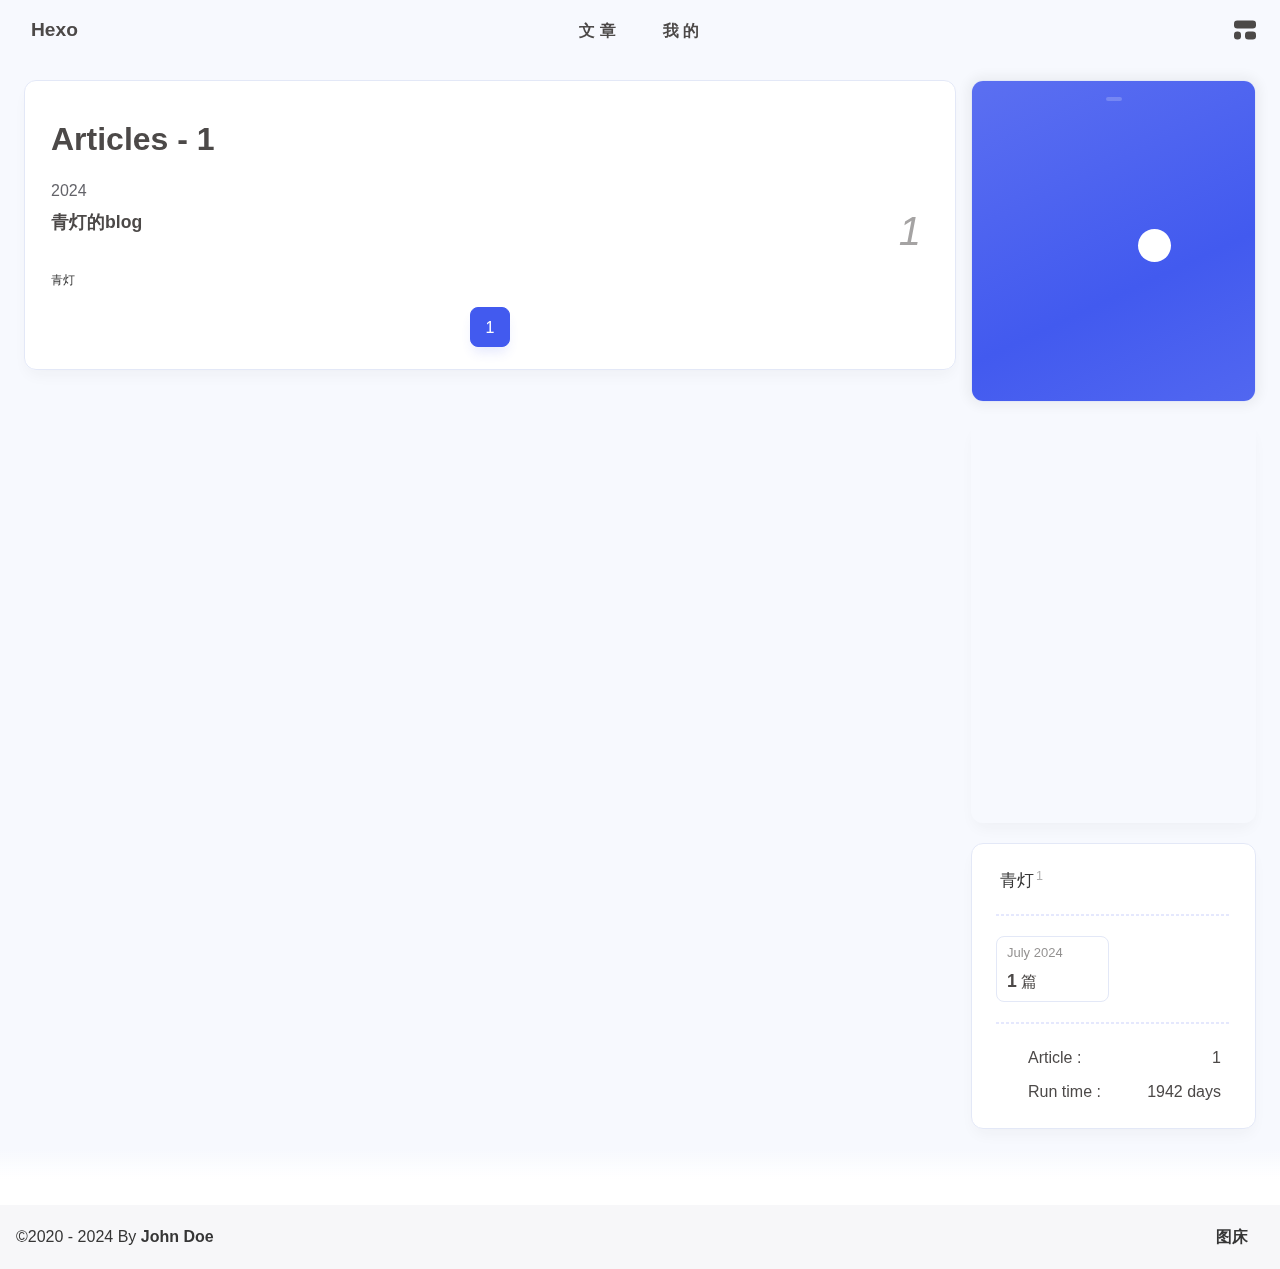
==== commit 23b31cde: "Site updated: 2024-07-23 01:47:19" ====
--- a/archives/index.html
+++ b/archives/index.html
@@ -59,7 +59,7 @@
   isHome: false,
   isHighlightShrink: false,
   isToc: false,
-  postUpdate: '2024-07-23 01:46:26',
+  postUpdate: '2024-07-23 01:47:17',
   postMainColor: '',
 }</script><noscript><style type="text/css">
   #nav {
--- a/css/index.css
+++ b/css/index.css
@@ -20444,7 +20444,7 @@
   padding: 0;
   cursor: pointer;
   border: none;
-  height: 402px;
+  height: 401px;
 }
 [data-theme="dark"] #aside-content .card-widget#card-wechat {
   background-color: #ffffff00;
@@ -20459,7 +20459,7 @@
 #flip-wrapper {
   position: relative;
   width: 350px;
-  height: 402px;
+  height: 401px;
   z-index: 1;
 }
 #flip-content {
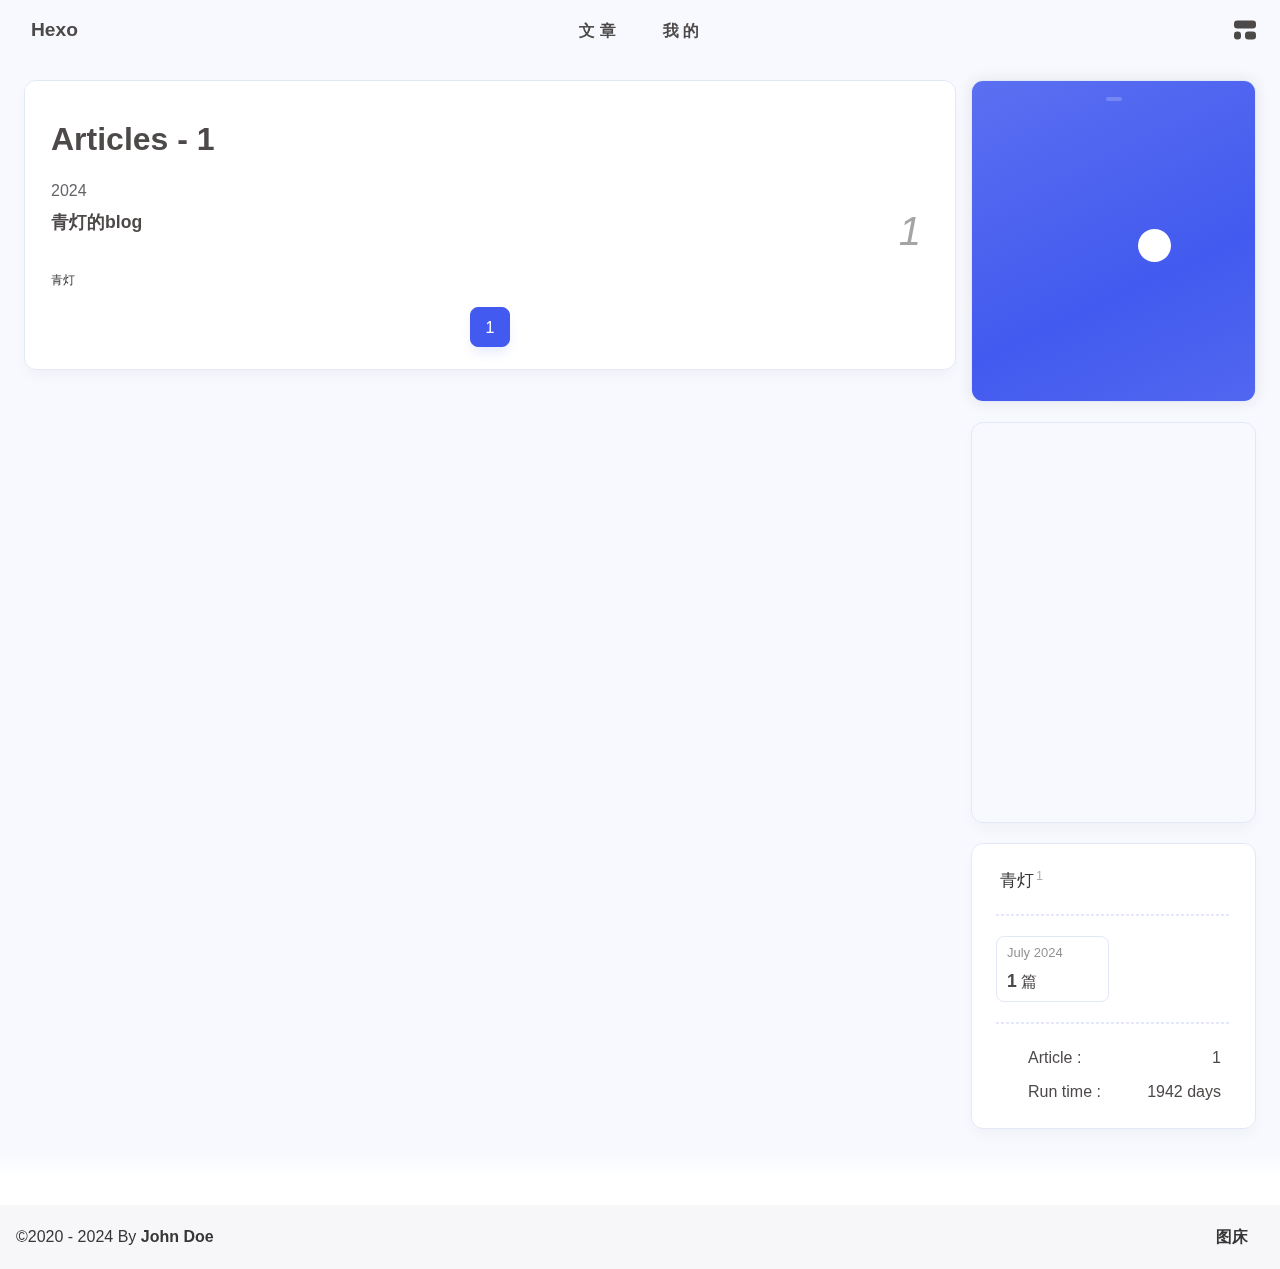
==== commit d8f809d9: "Site updated: 2024-07-23 01:51:02" ====
--- a/archives/index.html
+++ b/archives/index.html
@@ -59,7 +59,7 @@
   isHome: false,
   isHighlightShrink: false,
   isToc: false,
-  postUpdate: '2024-07-23 01:47:17',
+  postUpdate: '2024-07-23 01:51:00',
   postMainColor: '',
 }</script><noscript><style type="text/css">
   #nav {
--- a/css/index.css
+++ b/css/index.css
@@ -20443,7 +20443,7 @@
   align-content: center;
   padding: 0;
   cursor: pointer;
-  border: none;
+  border: var(--style-border);
   height: 401px;
 }
 [data-theme="dark"] #aside-content .card-widget#card-wechat {
